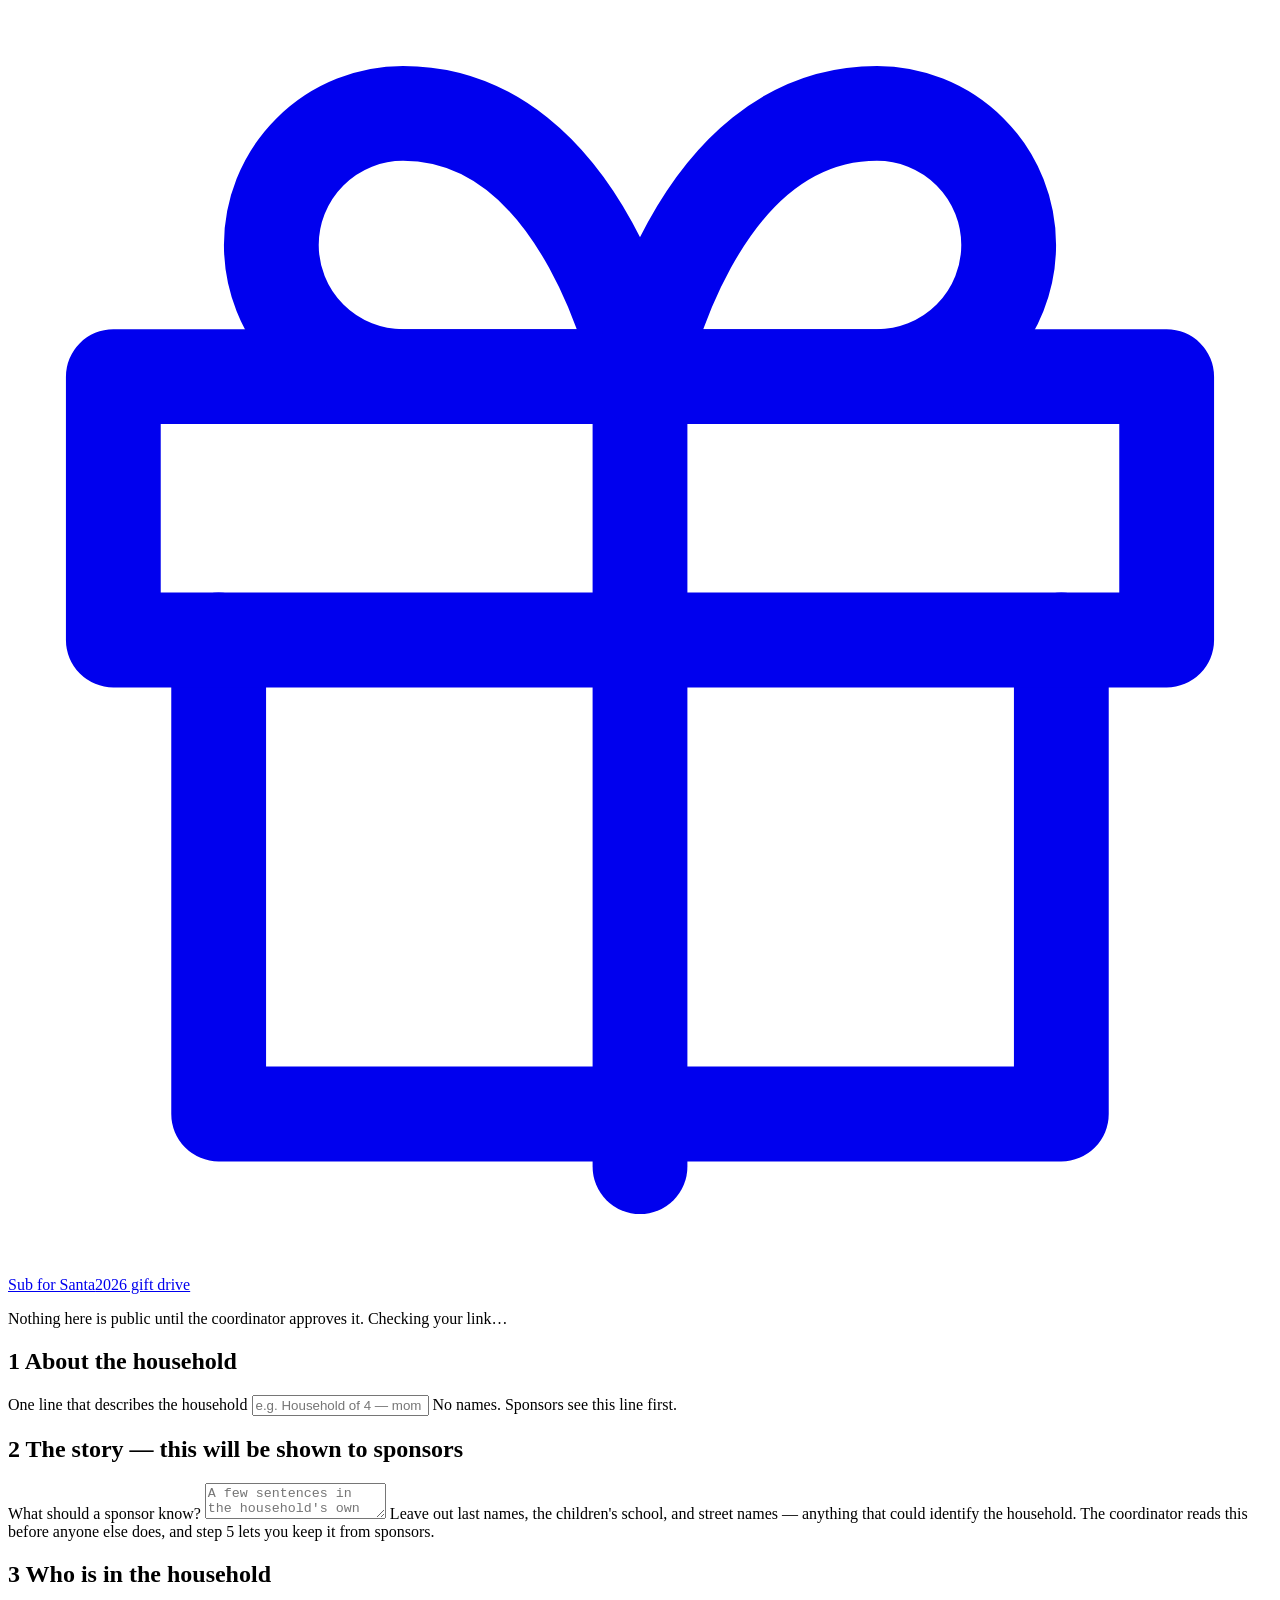
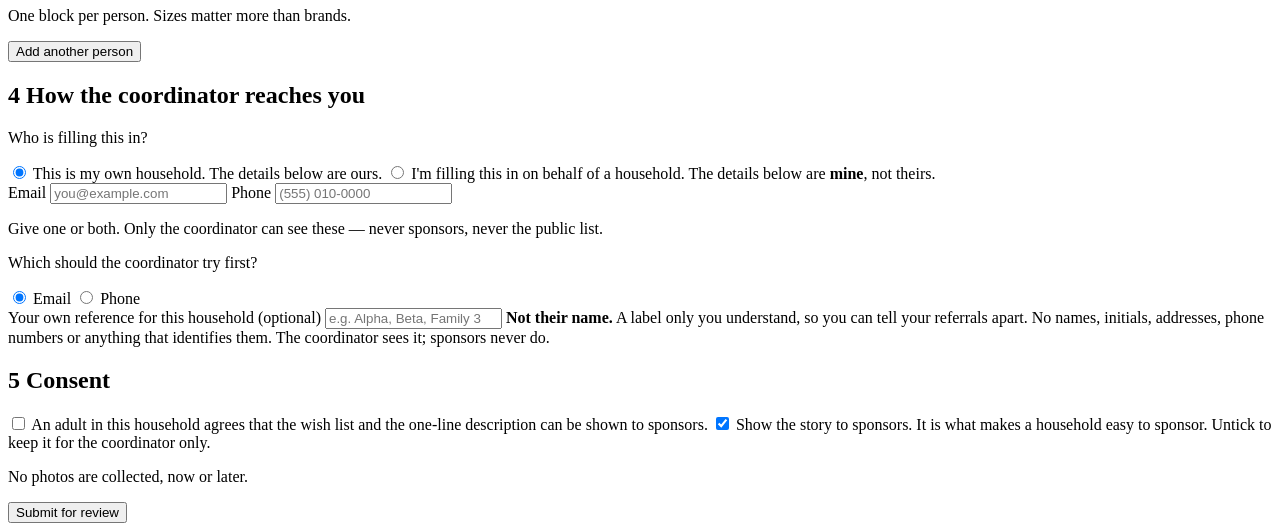
==== public/refer.html @ 8e72fe86 "Merge pull request #71 from dwelch2344/dev Release — multi-use links, email or phone contact, privat" ====
<!doctype html>
<html lang="en">
  <head>
    <meta charset="utf-8" />
    <meta name="viewport" content="width=device-width, initial-scale=1" />
    <title>Sub for Santa — Refer a household</title>
    <link rel="stylesheet" href="/styles.css" />
  </head>
  <body>
    <div class="brand-bar"></div>
    <header class="site-header">
      <div class="inner">
        <a class="brand" href="/">
          <svg viewBox="0 0 24 24" fill="none" stroke="currentColor" stroke-width="1.8" stroke-linecap="round" stroke-linejoin="round" aria-hidden="true"><path d="M20 12v9H4v-9"/><path d="M2 7h20v5H2z"/><path d="M12 22V7"/><path d="M12 7H7.5a2.5 2.5 0 0 1 0-5C11 2 12 7 12 7z"/><path d="M12 7h4.5a2.5 2.5 0 0 0 0-5C13 2 12 7 12 7z"/></svg>
          <span><span class="name">Sub for Santa</span><span class="sub" id="org-line">2026 gift drive</span></span>
        </a>
      </div>
    </header>

    <main class="page page-narrow" id="refer-root">
      <p class="notice notice-green" id="rule-line">Nothing here is public until the coordinator approves it. Checking your link…</p>

      <div id="link-message" class="card hidden"></div>

      <form id="refer-form" class="stack hidden" novalidate>
        <section class="card">
          <h2><span class="muted">1</span> About the household</h2>
          <label class="field">
            <span>One line that describes the household</span>
            <input type="text" name="summary" maxlength="120" required placeholder="e.g. Household of 4 — mom & three kids, ages 3–9" />
            <span class="hint">No names. Sponsors see this line first.</span>
          </label>
          <div class="notice notice-amber small hidden" data-warning-for="summary"></div>
        </section>

        <section class="card">
          <h2><span class="muted">2</span> The story <span class="small muted">— this will be shown to sponsors</span></h2>
          <label class="field">
            <span>What should a sponsor know?</span>
            <textarea name="story" maxlength="1500" placeholder="A few sentences in the household's own words. What changed this year, and what would help most."></textarea>
            <span class="hint">Leave out last names, the children's school, and street names — anything that could identify the household. The coordinator reads this before anyone else does, and step 5 lets you keep it from sponsors.</span>
          </label>
          <div class="notice notice-amber small hidden" data-warning-for="story"></div>
        </section>

        <section class="card">
          <h2><span class="muted">3</span> Who is in the household</h2>
          <p class="muted small">One block per person. Sizes matter more than brands.</p>
          <div id="members" class="stack"></div>
          <div class="form-actions">
            <button type="button" class="btn btn-outline" id="add-member">Add another person</button>
          </div>
        </section>

        <section class="card">
          <h2><span class="muted">4</span> How the coordinator reaches you</h2>
          <p class="field-label">Who is filling this in?</p>
          <label class="check"><input type="radio" name="contact_is" value="household" checked /> <span>This is my own household. The details below are ours.</span></label>
          <label class="check"><input type="radio" name="contact_is" value="submitter" /> <span>I'm filling this in on behalf of a household. The details below are <strong>mine</strong>, not theirs.</span></label>

          <div class="form-row">
            <label class="field">
              <span>Email</span>
              <input type="email" name="email" maxlength="200" placeholder="you@example.com" />
            </label>
            <label class="field">
              <span>Phone</span>
              <input type="tel" name="phone" maxlength="40" placeholder="(555) 010-0000" />
            </label>
          </div>
          <p class="hint">Give one or both. Only the coordinator can see these — never sponsors, never the public list.</p>

          <div id="primary-row" class="hidden">
            <p class="field-label">Which should the coordinator try first?</p>
            <label class="check"><input type="radio" name="primary_channel" value="email" checked /> <span>Email</span></label>
            <label class="check"><input type="radio" name="primary_channel" value="phone" /> <span>Phone</span></label>
          </div>

          <div id="label-row" class="hidden">
            <label class="field">
              <span>Your own reference for this household <span class="muted">(optional)</span></span>
              <input type="text" name="submitter_label" maxlength="40" placeholder="e.g. Alpha, Beta, Family 3" />
              <span class="hint"><strong>Not their name.</strong> A label only you understand, so you can tell your referrals apart. No names, initials, addresses, phone numbers or anything that identifies them. The coordinator sees it; sponsors never do.</span>
            </label>
            <div class="notice notice-amber small hidden" data-warning-for="label"></div>
          </div>
          <div class="notice notice-red small hidden" id="contact-error"></div>
        </section>

        <section class="card">
          <h2><span class="muted">5</span> Consent</h2>
          <label class="check"><input type="checkbox" name="consent_wish_list" required /> <span>An adult in this household agrees that the wish list and the one-line description can be shown to sponsors.</span></label>
          <label class="check"><input type="checkbox" name="consent_story" checked /> <span>Show the story to sponsors. <span class="muted">It is what makes a household easy to sponsor. Untick to keep it for the coordinator only.</span></span></label>
          <p class="muted small">No photos are collected, now or later.</p>
        </section>

        <div class="notice notice-red hidden" id="submit-error"></div>

        <div class="form-actions">
          <button type="submit" class="btn btn-primary" id="submit">Submit for review</button>
          <span class="status-line" id="submit-status"></span>
        </div>
      </form>

      <div class="card hidden" id="done"></div>
    </main>

    <template id="member-template">
      <div class="card card-tinted member">
        <div class="form-row">
          <label class="field">
            <span>Who</span>
            <select name="role" required>
              <option value="boy">Boy</option>
              <option value="girl">Girl</option>
              <option value="child">Child</option>
              <option value="mom">Mom</option>
              <option value="dad">Dad</option>
              <option value="grandmother">Grandmother</option>
              <option value="grandfather">Grandfather</option>
              <option value="adult">Another adult</option>
            </select>
          </label>
          <label class="field age-field">
            <span>Age</span>
            <input type="number" name="age" min="0" max="120" required />
          </label>
        </div>
        <div class="form-row">
          <label class="field"><span>Clothing size</span><input type="text" name="clothing_size" maxlength="40" placeholder="e.g. Shirt 8, or Women's M" /></label>
          <label class="field"><span>Shoe size</span><input type="text" name="shoe_size" maxlength="40" placeholder="e.g. Size 1" /></label>
        </div>
        <div class="form-row">
          <label class="field"><span>Needs</span><input type="text" name="needs" maxlength="200" placeholder="Winter coat, jeans" /><span class="hint">Separate items with commas.</span></label>
          <label class="field"><span>Would love</span><input type="text" name="would_love" maxlength="200" placeholder="Chapter books" /></label>
        </div>
        <div class="notice notice-amber small hidden" data-warning-for="member"></div>
        <div class="form-actions">
          <button type="button" class="btn btn-outline btn-sm remove-member">Remove this person</button>
        </div>
      </div>
    </template>

    <script src="/env.js"></script>
    <script type="module" src="refer.js"></script>
  </body>
</html>
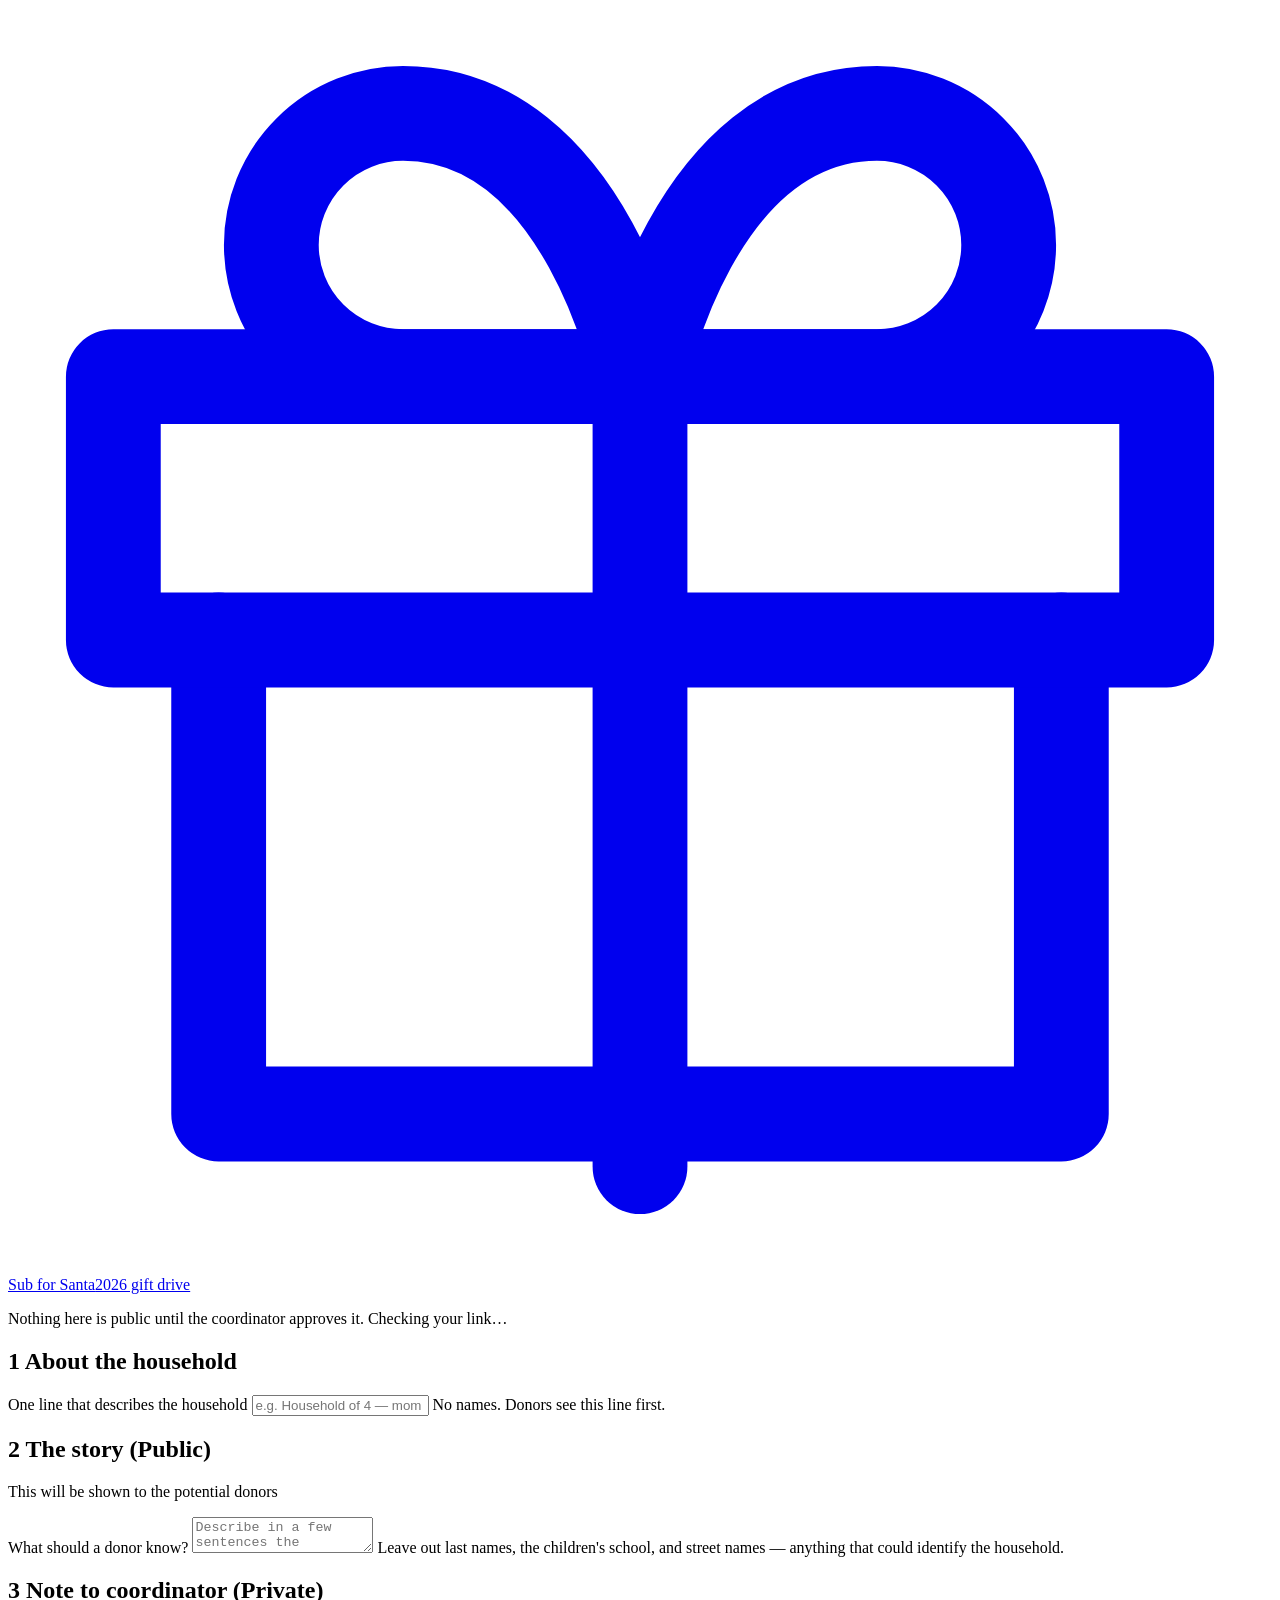
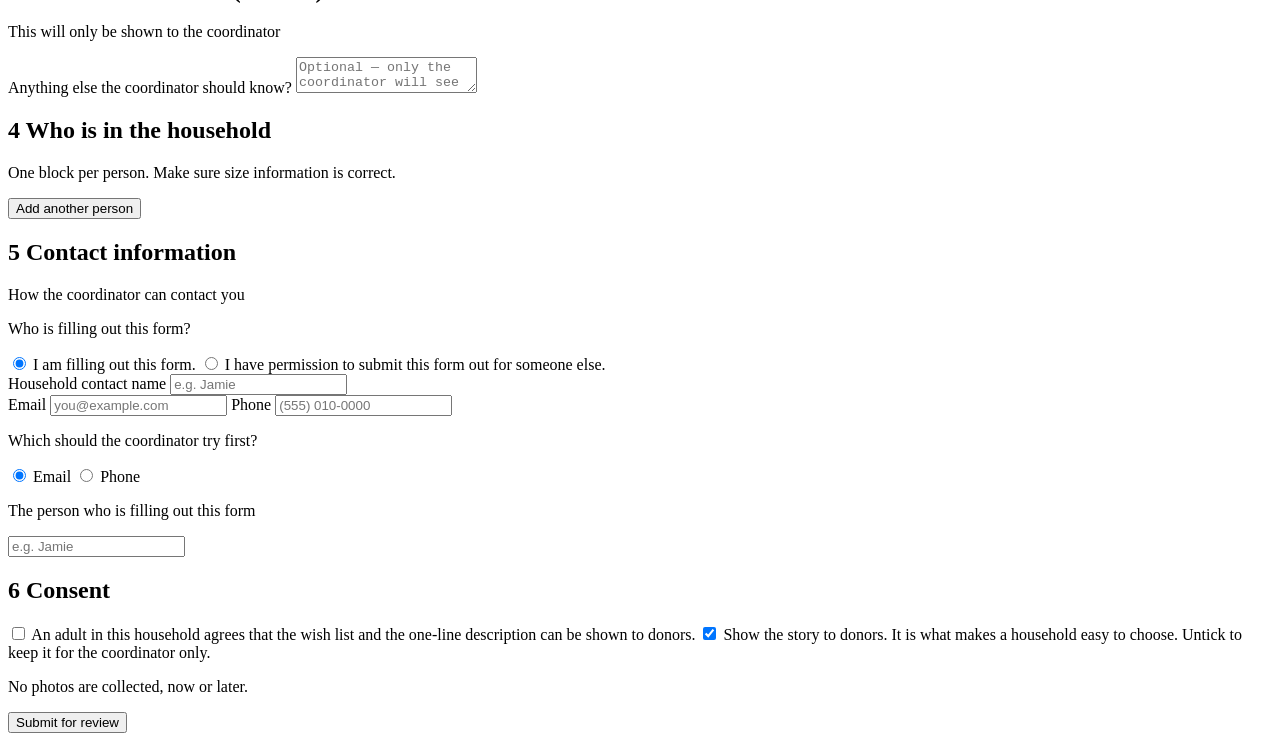
==== commit f31c4c10: "Merge pull request #73 from Alexleop33/alex/configurable-link-expiry Configurable link expiry (1-90 " ====
--- a/public/refer.html
+++ b/public/refer.html
@@ -28,24 +28,34 @@
           <label class="field">
             <span>One line that describes the household</span>
             <input type="text" name="summary" maxlength="120" required placeholder="e.g. Household of 4 — mom & three kids, ages 3–9" />
-            <span class="hint">No names. Sponsors see this line first.</span>
+            <span class="hint">No names. Donors see this line first.</span>
           </label>
           <div class="notice notice-amber small hidden" data-warning-for="summary"></div>
         </section>
 
         <section class="card">
-          <h2><span class="muted">2</span> The story <span class="small muted">— this will be shown to sponsors</span></h2>
+          <h2><span class="muted">2</span> The story (Public)</h2>
+          <p class="muted small">This will be shown to the potential donors</p>
           <label class="field">
-            <span>What should a sponsor know?</span>
-            <textarea name="story" maxlength="1500" placeholder="A few sentences in the household's own words. What changed this year, and what would help most."></textarea>
-            <span class="hint">Leave out last names, the children's school, and street names — anything that could identify the household. The coordinator reads this before anyone else does, and step 5 lets you keep it from sponsors.</span>
+            <span>What should a donor know?</span>
+            <textarea name="story" maxlength="1500" placeholder="Describe in a few sentences the hardships you're facing and why you need help"></textarea>
+            <span class="hint">Leave out last names, the children's school, and street names — anything that could identify the household.</span>
           </label>
           <div class="notice notice-amber small hidden" data-warning-for="story"></div>
         </section>
 
         <section class="card">
-          <h2><span class="muted">3</span> Who is in the household</h2>
-          <p class="muted small">One block per person. Sizes matter more than brands.</p>
+          <h2><span class="muted">3</span> Note to coordinator (Private)</h2>
+          <p class="muted small">This will only be shown to the coordinator</p>
+          <label class="field">
+            <span>Anything else the coordinator should know?</span>
+            <textarea name="coordinator_note" maxlength="1500" placeholder="Optional — only the coordinator will see this."></textarea>
+          </label>
+        </section>
+
+        <section class="card">
+          <h2><span class="muted">4</span> Who is in the household</h2>
+          <p class="muted small">One block per person. Make sure size information is correct.</p>
           <div id="members" class="stack"></div>
           <div class="form-actions">
             <button type="button" class="btn btn-outline" id="add-member">Add another person</button>
@@ -53,10 +63,18 @@
         </section>
 
         <section class="card">
-          <h2><span class="muted">4</span> How the coordinator reaches you</h2>
-          <p class="field-label">Who is filling this in?</p>
-          <label class="check"><input type="radio" name="contact_is" value="household" checked /> <span>This is my own household. The details below are ours.</span></label>
-          <label class="check"><input type="radio" name="contact_is" value="submitter" /> <span>I'm filling this in on behalf of a household. The details below are <strong>mine</strong>, not theirs.</span></label>
+          <h2><span class="muted">5</span> Contact information</h2>
+          <p class="muted small">How the coordinator can contact you</p>
+          <p class="field-label">Who is filling out this form?</p>
+          <label class="check"><input type="radio" name="contact_is" value="household" checked /> <span>I am filling out this form.</span></label>
+          <label class="check"><input type="radio" name="contact_is" value="submitter" /> <span>I have permission to submit this form out for someone else.</span></label>
+
+          <div id="filler-name-row">
+            <label class="field">
+              <span>Household contact name</span>
+              <input type="text" name="filler_first_name" maxlength="40" placeholder="e.g. Jamie" />
+            </label>
+          </div>
 
           <div class="form-row">
             <label class="field">
@@ -68,8 +86,6 @@
               <input type="tel" name="phone" maxlength="40" placeholder="(555) 010-0000" />
             </label>
           </div>
-          <p class="hint">Give one or both. Only the coordinator can see these — never sponsors, never the public list.</p>
-
           <div id="primary-row" class="hidden">
             <p class="field-label">Which should the coordinator try first?</p>
             <label class="check"><input type="radio" name="primary_channel" value="email" checked /> <span>Email</span></label>
@@ -77,20 +93,18 @@
           </div>
 
           <div id="label-row" class="hidden">
+            <p class="field-label">The person who is filling out this form</p>
             <label class="field">
-              <span>Your own reference for this household <span class="muted">(optional)</span></span>
-              <input type="text" name="submitter_label" maxlength="40" placeholder="e.g. Alpha, Beta, Family 3" />
-              <span class="hint"><strong>Not their name.</strong> A label only you understand, so you can tell your referrals apart. No names, initials, addresses, phone numbers or anything that identifies them. The coordinator sees it; sponsors never do.</span>
+              <input type="text" name="submitter_first_name" maxlength="40" placeholder="e.g. Jamie" />
             </label>
-            <div class="notice notice-amber small hidden" data-warning-for="label"></div>
           </div>
           <div class="notice notice-red small hidden" id="contact-error"></div>
         </section>
 
         <section class="card">
-          <h2><span class="muted">5</span> Consent</h2>
-          <label class="check"><input type="checkbox" name="consent_wish_list" required /> <span>An adult in this household agrees that the wish list and the one-line description can be shown to sponsors.</span></label>
-          <label class="check"><input type="checkbox" name="consent_story" checked /> <span>Show the story to sponsors. <span class="muted">It is what makes a household easy to sponsor. Untick to keep it for the coordinator only.</span></span></label>
+          <h2><span class="muted">6</span> Consent</h2>
+          <label class="check"><input type="checkbox" name="consent_wish_list" required /> <span>An adult in this household agrees that the wish list and the one-line description can be shown to donors.</span></label>
+          <label class="check"><input type="checkbox" name="consent_story" checked /> <span>Show the story to donors. <span class="muted">It is what makes a household easy to choose. Untick to keep it for the coordinator only.</span></span></label>
           <p class="muted small">No photos are collected, now or later.</p>
         </section>
 
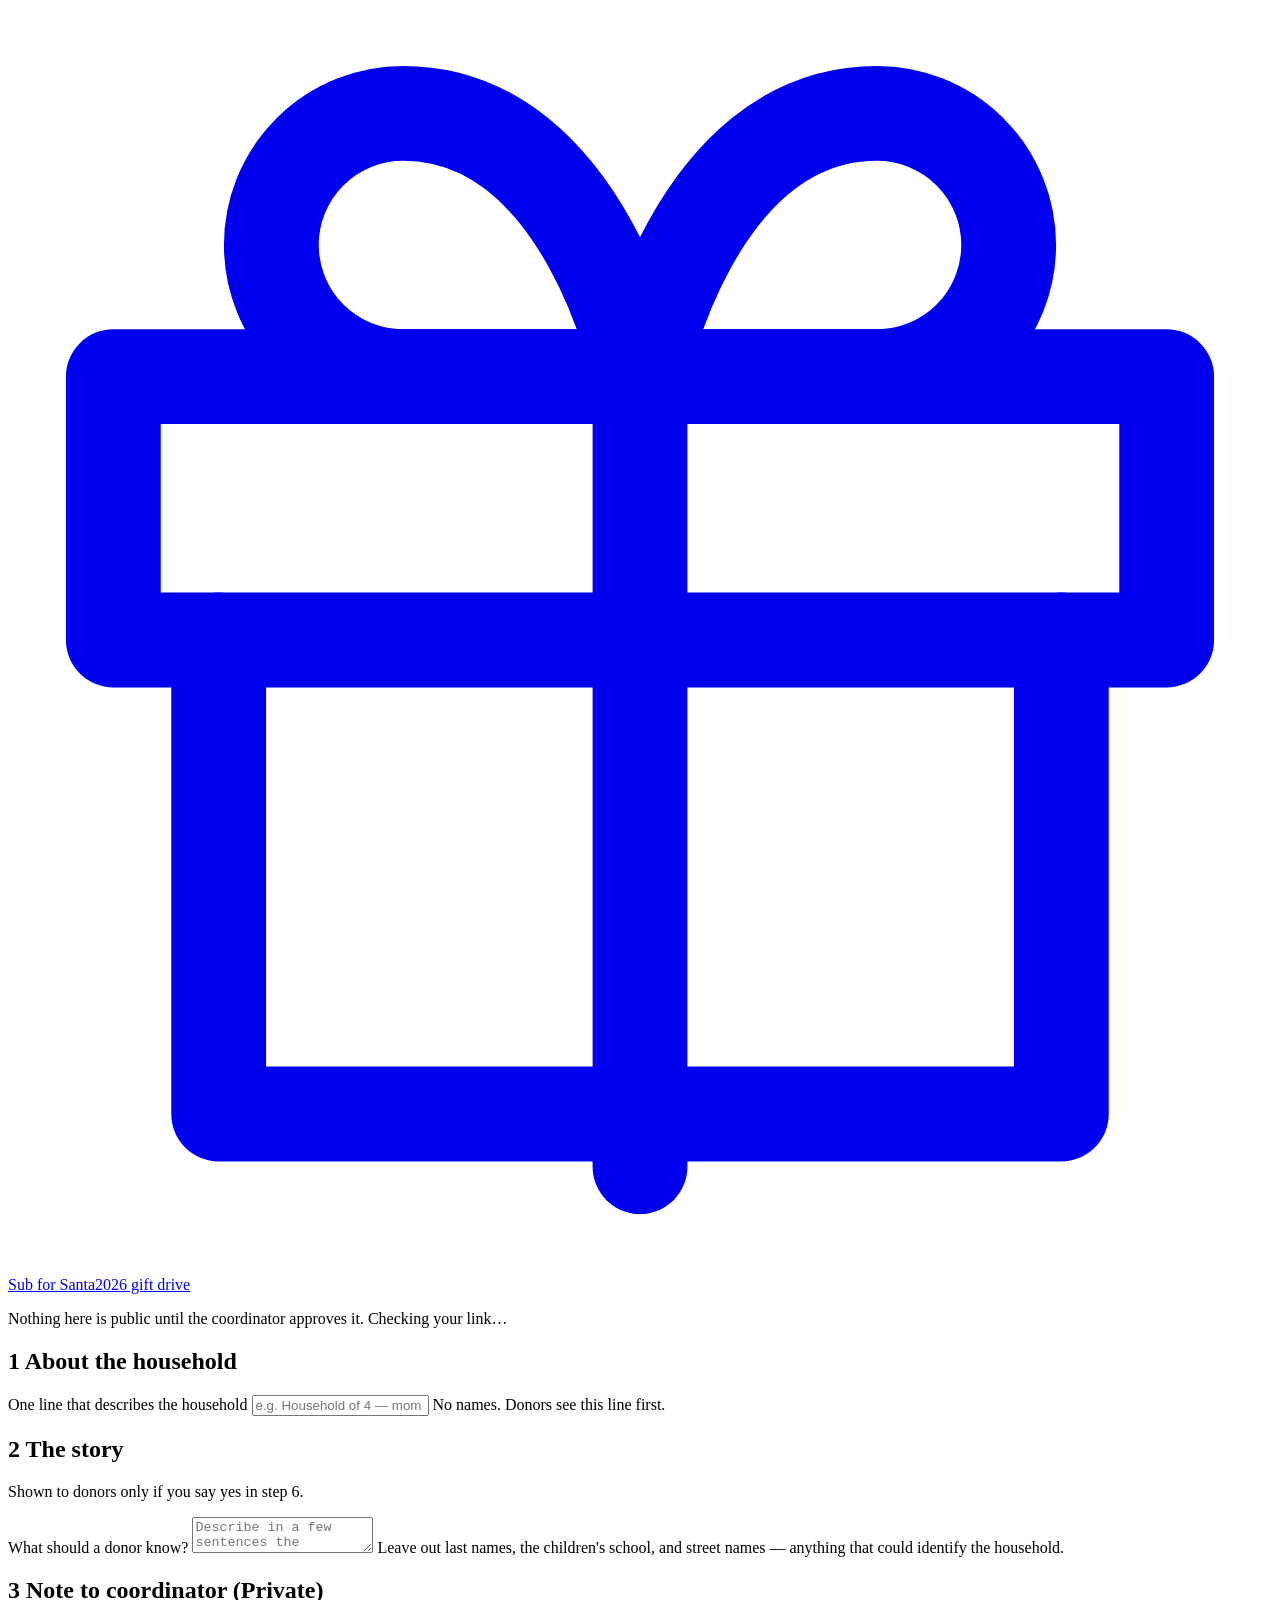
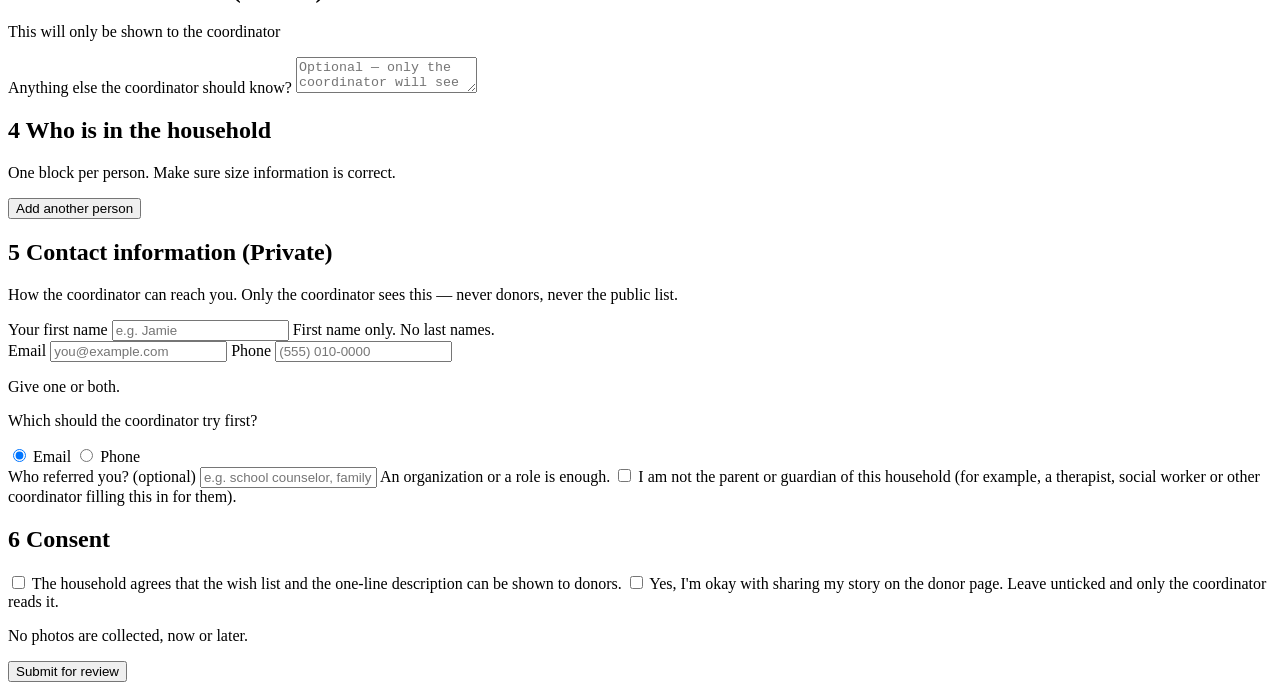
==== commit 3f8f31bd: "Contact fields locked with Alex: first name, email/phone, who referred them The form's contact block" ====
--- a/public/refer.html
+++ b/public/refer.html
@@ -34,8 +34,8 @@
         </section>
 
         <section class="card">
-          <h2><span class="muted">2</span> The story (Public)</h2>
-          <p class="muted small">This will be shown to the potential donors</p>
+          <h2><span class="muted">2</span> The story</h2>
+          <p class="muted small">Shown to donors only if you say yes in step 6.</p>
           <label class="field">
             <span>What should a donor know?</span>
             <textarea name="story" maxlength="1500" placeholder="Describe in a few sentences the hardships you're facing and why you need help"></textarea>
@@ -63,18 +63,14 @@
         </section>
 
         <section class="card">
-          <h2><span class="muted">5</span> Contact information</h2>
-          <p class="muted small">How the coordinator can contact you</p>
-          <p class="field-label">Who is filling out this form?</p>
-          <label class="check"><input type="radio" name="contact_is" value="household" checked /> <span>I am filling out this form.</span></label>
-          <label class="check"><input type="radio" name="contact_is" value="submitter" /> <span>I have permission to submit this form out for someone else.</span></label>
+          <h2><span class="muted">5</span> Contact information (Private)</h2>
+          <p class="muted small">How the coordinator can reach you. Only the coordinator sees this — never donors, never the public list.</p>
 
-          <div id="filler-name-row">
-            <label class="field">
-              <span>Household contact name</span>
-              <input type="text" name="filler_first_name" maxlength="40" placeholder="e.g. Jamie" />
-            </label>
-          </div>
+          <label class="field">
+            <span>Your first name</span>
+            <input type="text" name="first_name" maxlength="40" placeholder="e.g. Jamie" />
+            <span class="hint">First name only. No last names.</span>
+          </label>
 
           <div class="form-row">
             <label class="field">
@@ -86,25 +82,28 @@
               <input type="tel" name="phone" maxlength="40" placeholder="(555) 010-0000" />
             </label>
           </div>
+          <p class="hint">Give one or both.</p>
           <div id="primary-row" class="hidden">
             <p class="field-label">Which should the coordinator try first?</p>
             <label class="check"><input type="radio" name="primary_channel" value="email" checked /> <span>Email</span></label>
             <label class="check"><input type="radio" name="primary_channel" value="phone" /> <span>Phone</span></label>
           </div>
 
-          <div id="label-row" class="hidden">
-            <p class="field-label">The person who is filling out this form</p>
-            <label class="field">
-              <input type="text" name="submitter_first_name" maxlength="40" placeholder="e.g. Jamie" />
-            </label>
-          </div>
+          <label class="field">
+            <span>Who referred you? <span class="muted">(optional)</span></span>
+            <input type="text" name="referral_source" maxlength="120" placeholder="e.g. school counselor, family services, a friend" />
+            <span class="hint">An organization or a role is enough.</span>
+          </label>
+
+          <label class="check"><input type="checkbox" name="not_guardian" /> <span>I am not the parent or guardian of this household <span class="muted">(for example, a therapist, social worker or other coordinator filling this in for them)</span>.</span></label>
+          <div class="notice notice-amber small hidden" data-warning-for="contact"></div>
           <div class="notice notice-red small hidden" id="contact-error"></div>
         </section>
 
         <section class="card">
           <h2><span class="muted">6</span> Consent</h2>
-          <label class="check"><input type="checkbox" name="consent_wish_list" required /> <span>An adult in this household agrees that the wish list and the one-line description can be shown to donors.</span></label>
-          <label class="check"><input type="checkbox" name="consent_story" checked /> <span>Show the story to donors. <span class="muted">It is what makes a household easy to choose. Untick to keep it for the coordinator only.</span></span></label>
+          <label class="check"><input type="checkbox" name="consent_wish_list" required /> <span>The household agrees that the wish list and the one-line description can be shown to donors.</span></label>
+          <label class="check"><input type="checkbox" name="consent_story" /> <span>Yes, I'm okay with sharing my story on the donor page. <span class="muted">Leave unticked and only the coordinator reads it.</span></span></label>
           <p class="muted small">No photos are collected, now or later.</p>
         </section>
 
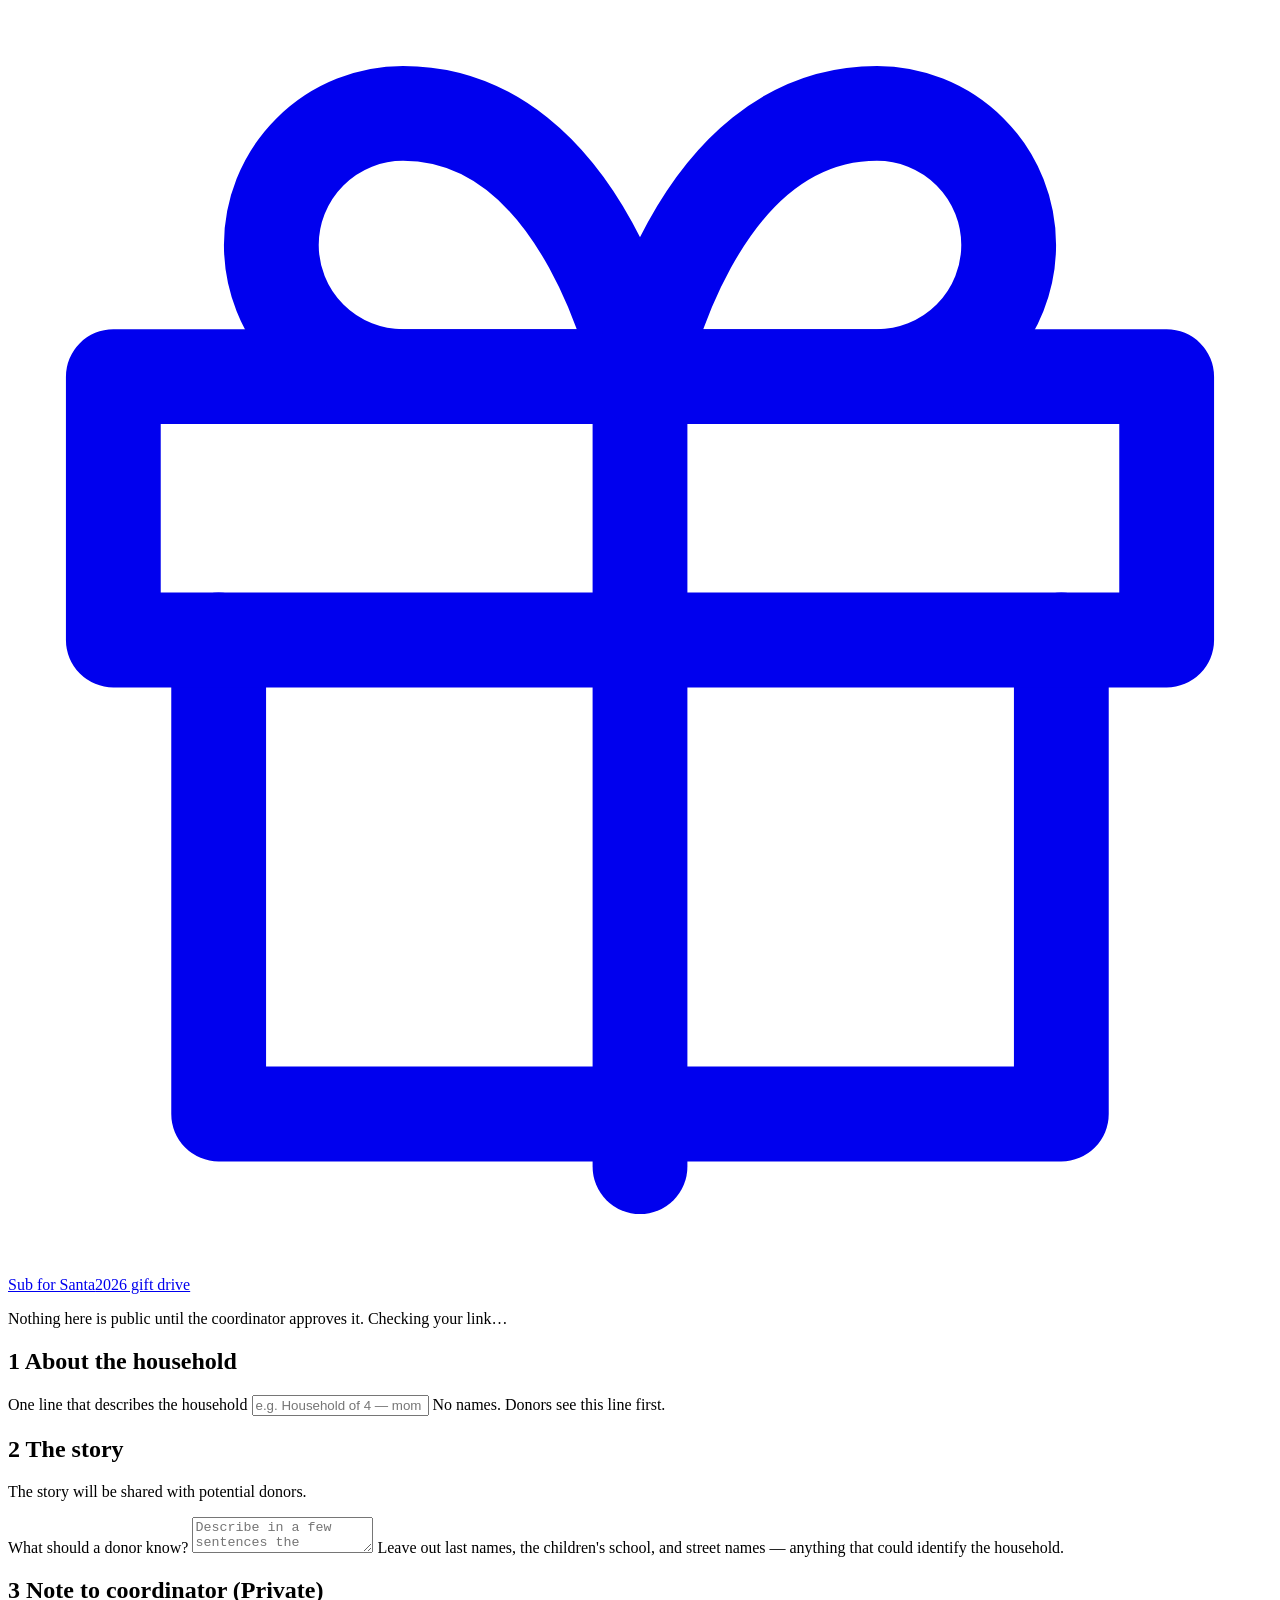
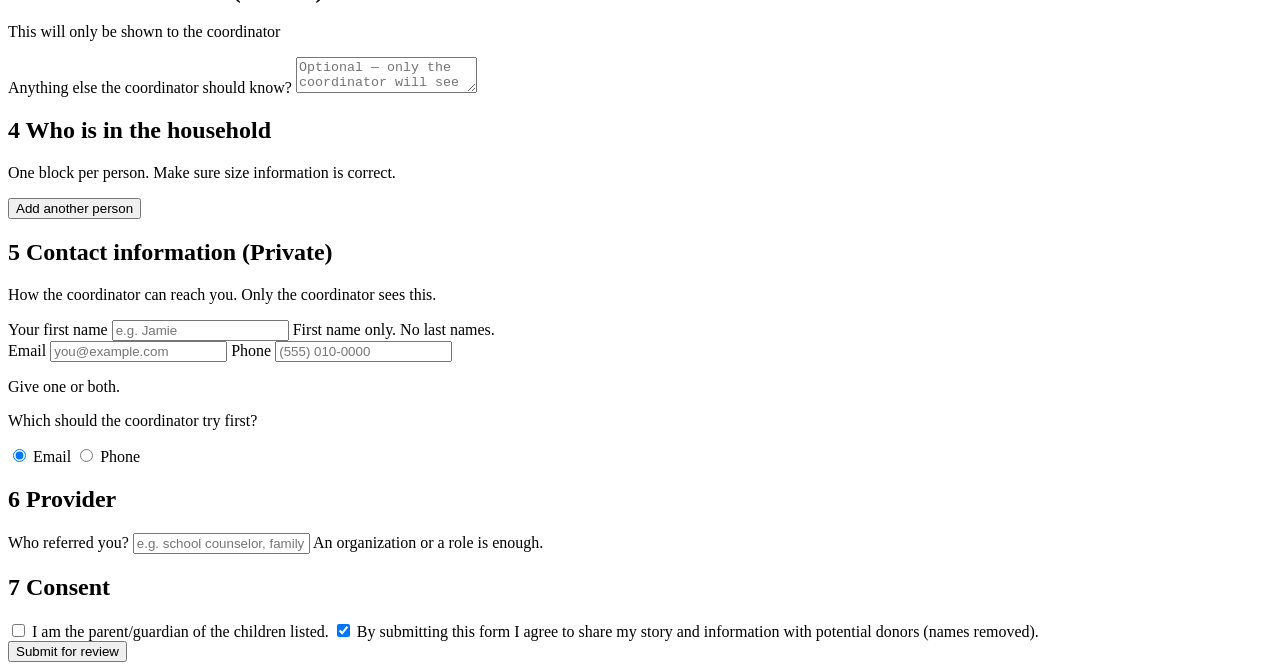
==== commit 8227b59b: "Final family-form copy: provider section, guardian attestation, one share agreement From the S4S Nom" ====
--- a/public/refer.html
+++ b/public/refer.html
@@ -35,7 +35,7 @@
 
         <section class="card">
           <h2><span class="muted">2</span> The story</h2>
-          <p class="muted small">Shown to donors only if you say yes in step 6.</p>
+          <p class="muted small">The story will be shared with potential donors.</p>
           <label class="field">
             <span>What should a donor know?</span>
             <textarea name="story" maxlength="1500" placeholder="Describe in a few sentences the hardships you're facing and why you need help"></textarea>
@@ -64,7 +64,7 @@
 
         <section class="card">
           <h2><span class="muted">5</span> Contact information (Private)</h2>
-          <p class="muted small">How the coordinator can reach you. Only the coordinator sees this — never donors, never the public list.</p>
+          <p class="muted small">How the coordinator can reach you. Only the coordinator sees this.</p>
 
           <label class="field">
             <span>Your first name</span>
@@ -89,22 +89,22 @@
             <label class="check"><input type="radio" name="primary_channel" value="phone" /> <span>Phone</span></label>
           </div>
 
-          <label class="field">
-            <span>Who referred you? <span class="muted">(optional)</span></span>
-            <input type="text" name="referral_source" maxlength="120" placeholder="e.g. school counselor, family services, a friend" />
-            <span class="hint">An organization or a role is enough.</span>
-          </label>
-
-          <label class="check"><input type="checkbox" name="not_guardian" /> <span>I am not the parent or guardian of this household <span class="muted">(for example, a therapist, social worker or other coordinator filling this in for them)</span>.</span></label>
-          <div class="notice notice-amber small hidden" data-warning-for="contact"></div>
           <div class="notice notice-red small hidden" id="contact-error"></div>
         </section>
 
         <section class="card">
-          <h2><span class="muted">6</span> Consent</h2>
-          <label class="check"><input type="checkbox" name="consent_wish_list" required /> <span>The household agrees that the wish list and the one-line description can be shown to donors.</span></label>
-          <label class="check"><input type="checkbox" name="consent_story" /> <span>Yes, I'm okay with sharing my story on the donor page. <span class="muted">Leave unticked and only the coordinator reads it.</span></span></label>
-          <p class="muted small">No photos are collected, now or later.</p>
+          <h2><span class="muted">6</span> Provider</h2>
+          <label class="field">
+            <span>Who referred you?</span>
+            <input type="text" name="referral_source" maxlength="120" placeholder="e.g. school counselor, family services" />
+            <span class="hint">An organization or a role is enough.</span>
+          </label>
+        </section>
+
+        <section class="card">
+          <h2><span class="muted">7</span> Consent</h2>
+          <label class="check"><input type="checkbox" name="is_guardian" required /> <span>I am the parent/guardian of the children listed.</span></label>
+          <label class="check"><input type="checkbox" name="consent_share" checked required /> <span>By submitting this form I agree to share my story and information with potential donors (names removed).</span></label>
         </section>
 
         <div class="notice notice-red hidden" id="submit-error"></div>
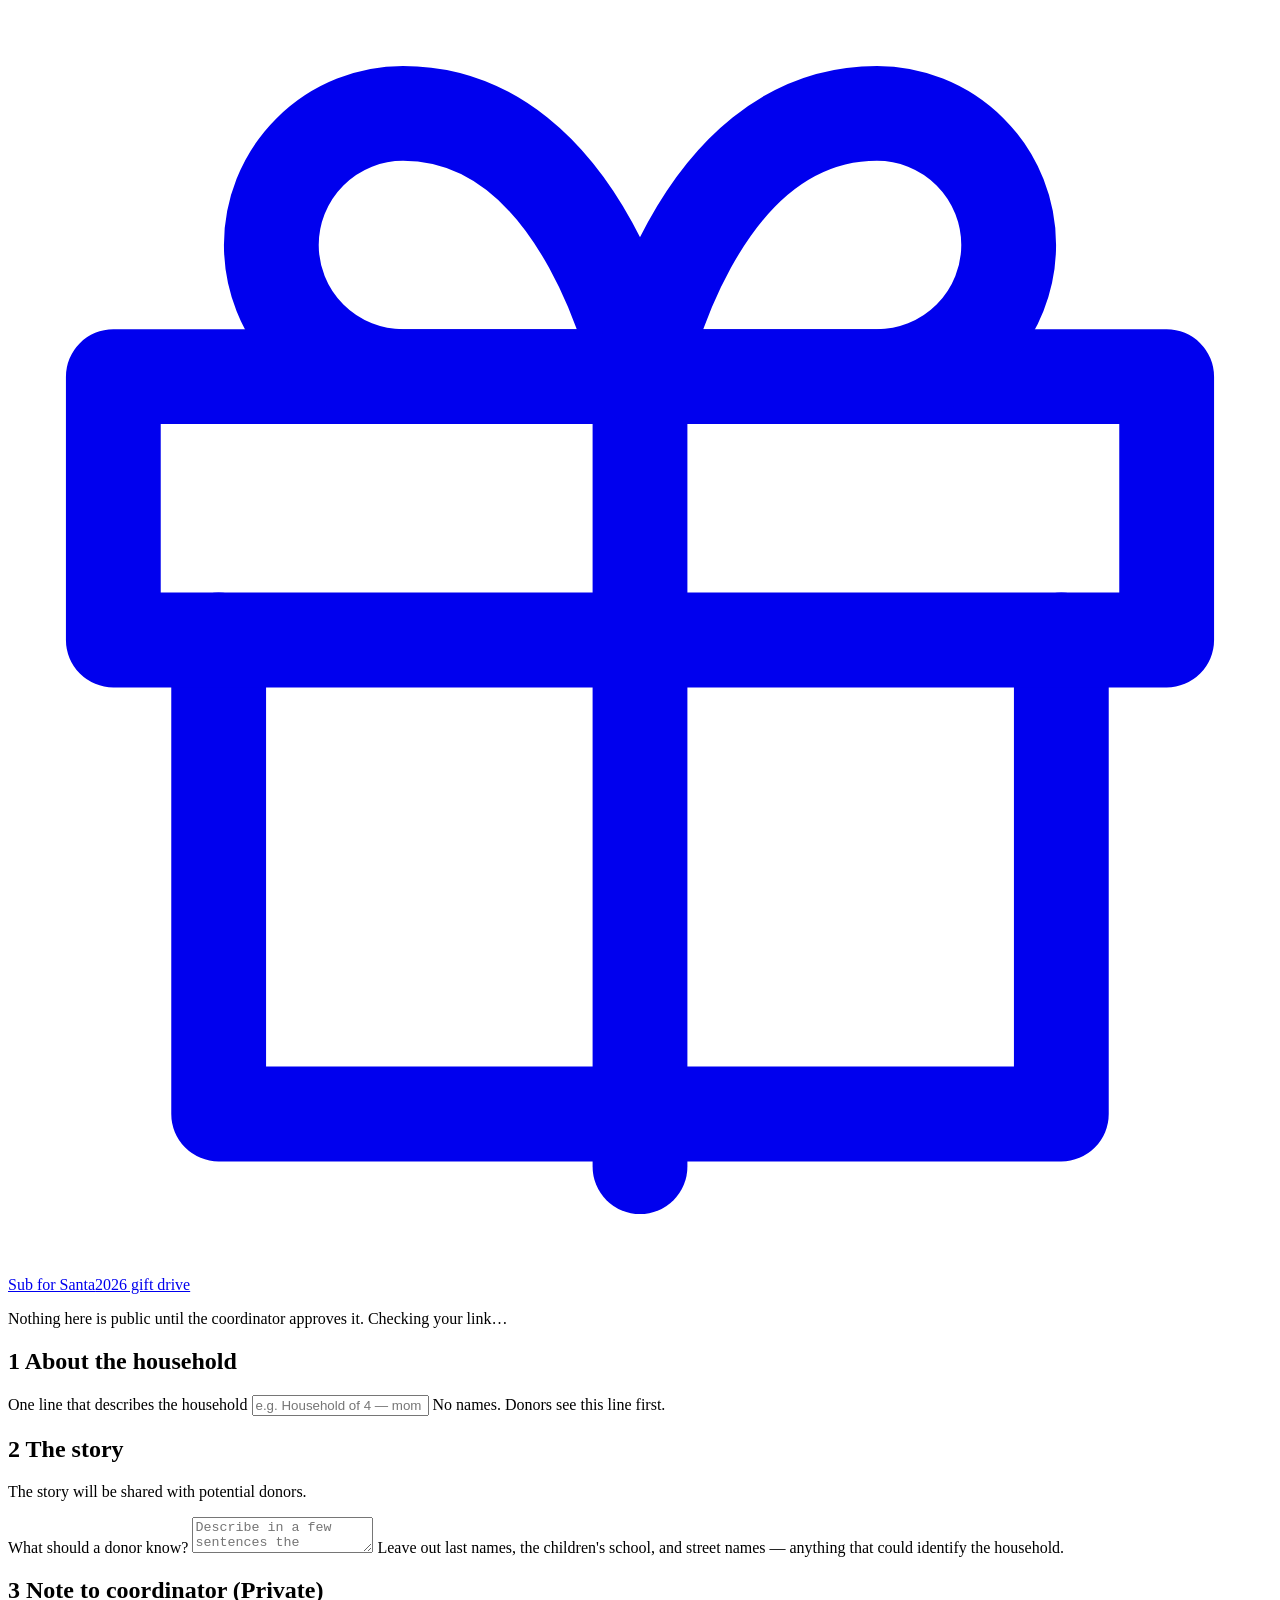
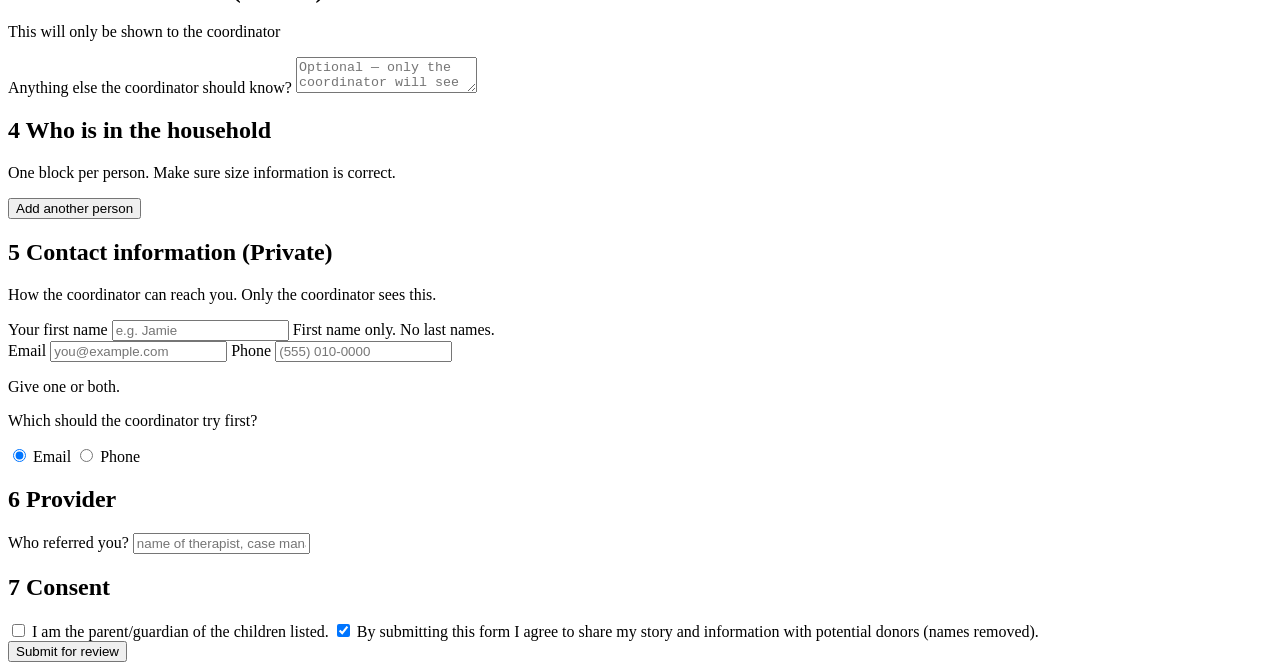
==== commit 53f99b65: "Provider section: placeholder names the provider; drop the hint Co-Authored-By: Claude Opus 5.5 <nor" ====
--- a/public/refer.html
+++ b/public/refer.html
@@ -96,8 +96,7 @@
           <h2><span class="muted">6</span> Provider</h2>
           <label class="field">
             <span>Who referred you?</span>
-            <input type="text" name="referral_source" maxlength="120" placeholder="e.g. school counselor, family services" />
-            <span class="hint">An organization or a role is enough.</span>
+            <input type="text" name="referral_source" maxlength="120" placeholder="name of therapist, case manager, etc" />
           </label>
         </section>
 
